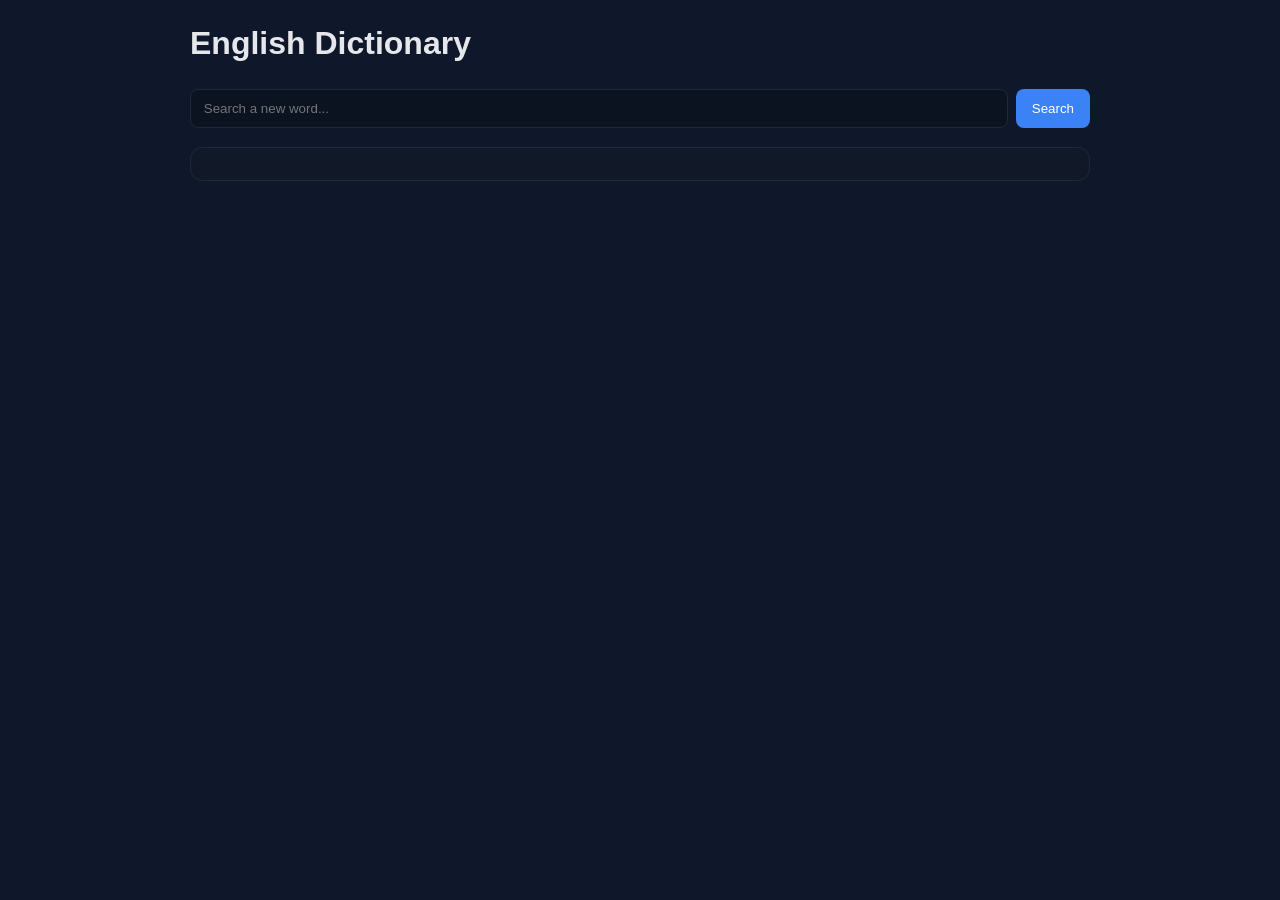
==== detail.html @ 3929f397 "Grundstruktur index.html und detail.html geschrieben und leicht designed mit css. Funktionierender S" ====
<!DOCTYPE html>
<html lang="en">

<head>
    <meta charset="UTF-8">
    <meta name="viewport" content="width=device-width, initial-scale=1.0">
    <title>Dictionary Details</title>
    <link rel="stylesheet" href="css/style.css">
</head>

<body>

    <header class="container">
        <h1>English Dictionary</h1>
        <form id="searchForm" class="search-form inline">
            <label for="wordInput" class="sr-only">Search a new word</label>
            <div class="search-row">
                <input id="wordInput" name="word" type="text" placeholder="Search a new word..." required>
                <button type="submit">Search</button>
            </div>
        </form>
    </header>

<!-- gleich Search form eigentlech wie ufder Home page -->

    <main class="container">
        <section id="status" class="card"></section>

        <section id="wordCard" class="card hidden">
            <div class="word-top">
                <div>
                    <h2 id="wordTitle"></h2>
                    <p id="phoneticText" class="phonetic"></p>
                </div>
                <div id="audioContainer"></div>
            </div>
        </section>

<!-- i dem Container isch z Wort, Phonetic und Audio Container, d class "card hidden" isch am afang da, wenn e Wort gsuucht wird, wird die class "hidden" entfernt und die Wortdetails werde ahzeigt, nur wes die details oh gitt, wird die section sichtbar. -->

        <section id="meaningsSection" class="card hidden">
            <h3>Definitions</h3>
            <div id="meaningsContainer"></div>
        </section>
        
<!-- hie si die verschidene Definitione und Bispiu. -->

        <section id="relationsSection" class="card hidden">
            <h3>Synonyms & Antonyms</h3>
            <p><strong>Synonyms:</strong> <span id="synonymsText">-</span></p>
            <p><strong>Antonyms:</strong> <span id="antonymsText">-</span></p>
        </section>
<!-- hie si no d Synonym und d Antonym -->

    </main>

    <script src="js/script.js" type="module"></script>

</body>
</html>
---- css/style.css ----
:root {
    --bg: #0f172a;
    --card: #111827;
    --text: #e5e7eb;
    --muted: #9ca3af;
    --accent: #3b82f6;
    --border: #1f2937;
}

* {
    box-sizing: border-box;
}

body {
    margin: 0;
    font-family: Arial, sans-serif;
    background: var(--bg);
    color: var(--text);
    line-height: 1.5;
}

.container {
    width: min(900px, 90%);
    margin: 1.2rem auto;
}

h1, h2, h3, h4 {
    margin-top: 0;
}

.card {
    background: var(--card);
    border: 1px solid var(--border);
    border-radius: 12px;
    padding: 1rem;
    margin-bottom: 1rem;
}

.search-form label {
    display: block;
    margin-bottom: 0.5rem;
    color: var(--muted);
}

.search-row {
    display: flex;
    gap: 0.5rem;
}

input[type="text"] {
    flex: 1;
    padding: 0.7rem 0.8rem;
    border-radius: 8px;
    border: 1px solid var(--border);
    background: #0b1220;
    color: var(--text);
}

button {
    padding: 0.7rem 1rem;
    border: none;
    border-radius: 8px;
    background: var(--accent);
    color: white;
    cursor: pointer;
}

button:hover {
    filter: brightness(1.1);
}

.word-top {
    display: flex;
    justify-content: space-between;
    align-items: center;
    gap: 1rem;
    flex-wrap: wrap;
}

.phonetic {
    color: var(--muted);
    margin: 0;
}

.part-block {
    margin-top: 1rem;
    padding-top: 0.8rem;
    border-top: 1px solid var(--border);
}

.part:first-child {
    margin-top: 0;
    padding-top: 0;
    border-top: none;
}

ol {
    margin: 0.5rem 0 0;
    padding-left: 1.2rem;
}

.example {
    color: var(--muted);
    margin-top: 0.25rem;
}

.hidden {
    display: none;
}

.sr-only {
    position: absolute;
    left: -9999px;
}

a {
    color: #93c5fd;
}
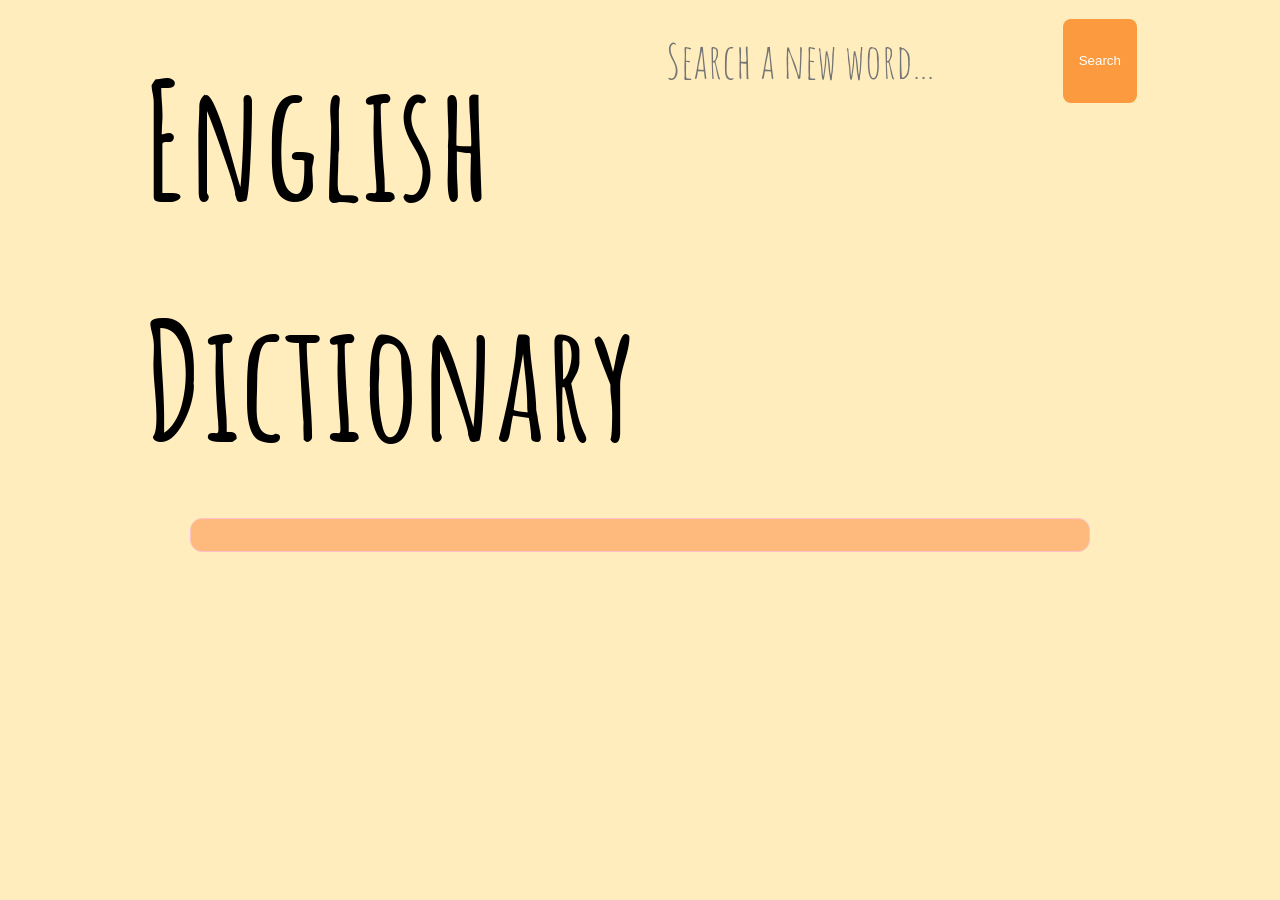
==== commit 97ab17cb: "Ersts Styling vor Homepage und ihfüege vo Bilder" ====
--- a/detail.html
+++ b/detail.html
@@ -5,7 +5,10 @@
     <meta charset="UTF-8">
     <meta name="viewport" content="width=device-width, initial-scale=1.0">
     <title>Dictionary Details</title>
-    <link rel="stylesheet" href="css/style.css">
+    <link rel="stylesheet" href="css/style.detail.css">
+    <link rel="preconnect" href="https://fonts.googleapis.com">
+    <link rel="preconnect" href="https://fonts.gstatic.com" crossorigin>
+    <link href="https://fonts.googleapis.com/css2?family=Amatic+SC:wght@400;700&display=swap" rel="stylesheet">
 </head>
 
 <body>
--- a/css/style.detail.css
+++ b/css/style.detail.css
@@ -0,0 +1,194 @@
+:root {
+    --bg: #FFEDBE;
+    --card: #FDBA7C;
+    --text: black  ;
+    --muted: black;
+    --accent: #FC9A3F;
+    --border: pink;
+}
+
+* {
+    box-sizing: border-box;
+}
+
+body {
+    margin: 0;
+    font-family: "Amatic SC";
+    background: var(--bg);
+    color: var(--text);
+    line-height: 1.5;
+}
+
+header{
+    width: min(900px, 90%);
+    margin: 1.2rem auto;
+    display: flex;
+    justify-content: center;
+    gap: 1rem;
+    font-size: 5rem;
+
+    h1 {
+        margin: 0;
+        align-self: center;
+    }
+}
+
+.logo {
+    width: 200px;
+    height: 200px;
+    object-fit: contain;
+}
+
+
+.logo:hover {
+    content: url("../img/cationary2.png");
+}
+
+.info-card {
+    display: flex;
+    align-items: center;
+    justify-content: center;
+    gap: 1rem;
+    flex-wrap: wrap;
+    font-size: 2rem;
+    text-align: center;
+
+    p{
+        margin-top: 5rem;
+    }
+}
+
+.CatGif {
+    width: 250px;
+    height: auto;
+    object-fit: contain;
+}
+.container {
+    width: min(900px, 90%);
+    margin: 1.2rem auto;
+}
+
+h1, h2, h3, h4 {
+    margin-top: 0;
+}
+
+.card {
+    background: var(--card);
+    border: 1px solid var(--border);
+    border-radius: 12px;
+    padding: 1rem;
+    margin-bottom: 1rem;
+}
+
+
+.search-card{
+    border: 50px solid transparent;
+    border-image-source: url("../img/search_bar.svg");
+    border-image-slice: 170;
+    border-image-repeat: stretch;
+}
+
+.search-form label {
+    display: block;
+    margin-bottom: 0.5rem;
+    color: var(--muted);
+}
+
+.search-row {
+    display: flex;
+    gap: 0.5rem;  
+}
+
+#wordInput {
+    font-size: 3rem;
+    font-family: "Amatic SC";
+}
+
+#wordInput:focus {
+    outline: none;
+    box-shadow: none;
+}
+
+input[type="text"] {
+    flex: 1;
+    padding: 0.7rem 0.8rem;
+    border: none;
+    background-color: var(--bg);
+    color: var(--text);
+}
+
+button {
+    padding: 0.7rem 1rem;
+    border: none;
+    border-radius: 8px;
+    background: var(--accent);
+    color: white;
+    cursor: pointer;
+}
+
+.search-button {
+    background: transparent;
+    border: none;
+    padding: 0;
+    cursor: pointer;
+}
+
+.search-button:hover img {
+    content: url("../img/paw_print2.png");
+}
+
+.search-button img {
+    width: auto;
+    height: 100px;
+    display: block;
+}
+
+.word-top {
+    display: flex;
+    justify-content: space-between;
+    align-items: center;
+    gap: 1rem;
+    flex-wrap: wrap;
+}
+
+.phonetic {
+    color: var(--muted);
+    margin: 0;
+}
+
+.part-block {
+    margin-top: 1rem;
+    padding-top: 0.8rem;
+    border-top: 1px solid var(--border);
+}
+
+.part:first-child {
+    margin-top: 0;
+    padding-top: 0;
+    border-top: none;
+}
+
+ol {
+    margin: 0.5rem 0 0;
+    padding-left: 1.2rem;
+}
+
+.example {
+    color: var(--muted);
+    margin-top: 0.25rem;
+}
+
+.hidden {
+    display: none;
+}
+
+.sr-only {
+    position: absolute;
+    left: -9999px;
+}
+
+a {
+    color: #93c5fd;
+}
+
+
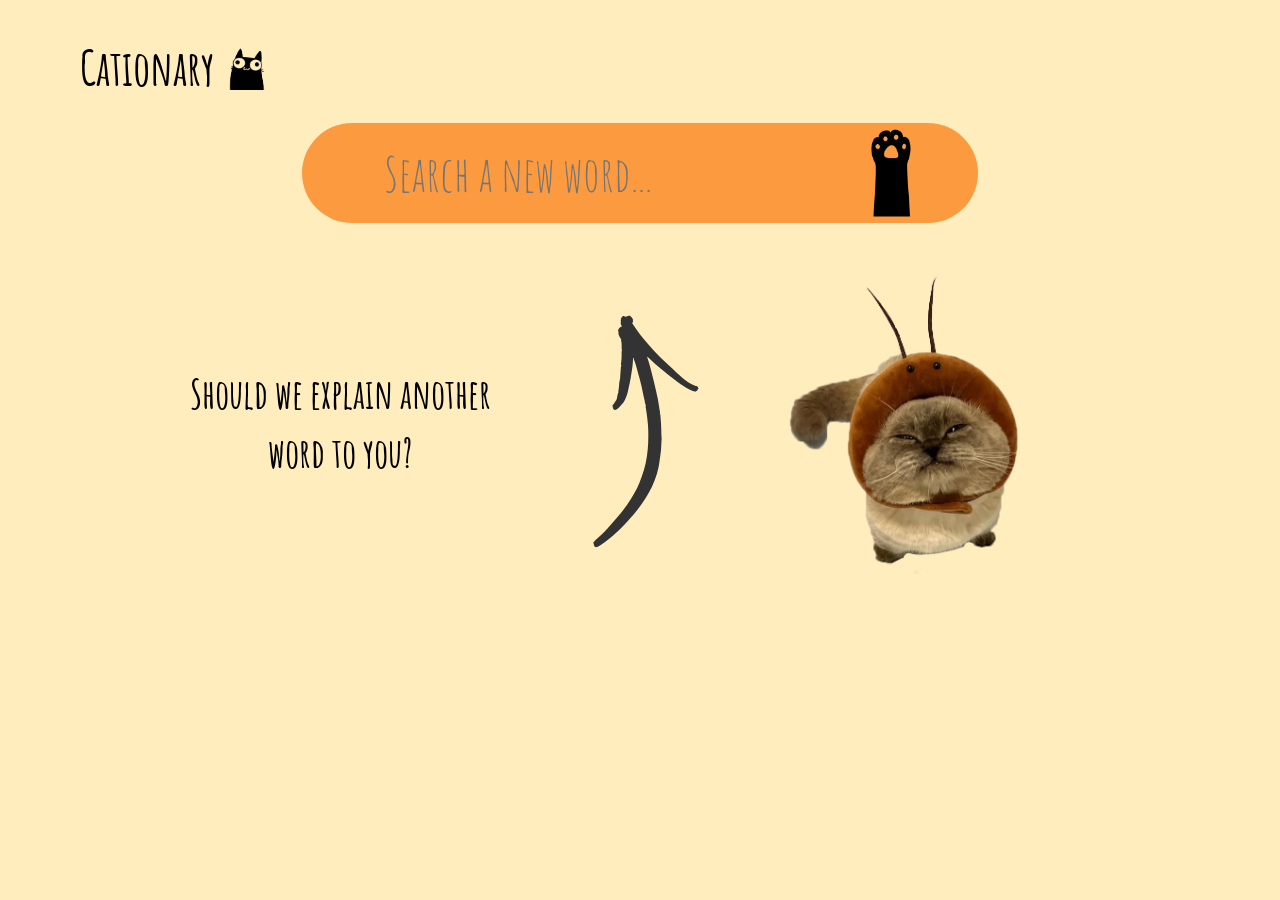
==== commit fa9aaddf: "Erstes Styling der Details seite, auch der Footer ist in place aber noch nicht ganz fertig, auch die" ====
--- a/detail.html
+++ b/detail.html
@@ -13,30 +13,40 @@
 
 <body>
 
-    <header class="container">
-        <h1>English Dictionary</h1>
-        <form id="searchForm" class="search-form inline">
-            <label for="wordInput" class="sr-only">Search a new word</label>
-            <div class="search-row">
-                <input id="wordInput" name="word" type="text" placeholder="Search a new word..." required>
-                <button type="submit">Search</button>
-            </div>
-        </form>
+    <header>
+
+        <a href="index.html" class="logo-link">
+            <h1>Cationary</h1>
+            <img src="img/Cationary.png" alt="Cationary logo" class="logo">
+        </a>
+
     </header>
 
 <!-- gleich Search form eigentlech wie ufder Home page -->
 
     <main class="container">
+
+        <form id="searchForm" class="search-form inline">
+            <label for="wordInput" class="sr-only">Search a new word</label>
+            <div class="search-row">
+                <input id="wordInput" name="word" type="text" placeholder="Search a new word..." required>
+                <button type="submit" class="search-button">
+                     <img src="img/paw_print.png" alt="Search">
+                </button>
+            </div>
+        </form>
+
         <section id="status" class="card"></section>
 
         <section id="wordCard" class="card hidden">
-            <div class="word-top">
-                <div>
-                    <h2 id="wordTitle"></h2>
-                    <p id="phoneticText" class="phonetic"></p>
+                <div class="word-top">
+                    <img src="img/cat1.png" alt="Silly Cat" class="silly_cat">
+                        <div class="bubble">
+                            <h2 id="wordTitle"> </h2>
+                            <div id="audioContainer"></div>
+                            <p id="phoneticText" class="phonetic"></p>
+                        </div>
                 </div>
-                <div id="audioContainer"></div>
-            </div>
         </section>
 
 <!-- i dem Container isch z Wort, Phonetic und Audio Container, d class "card hidden" isch am afang da, wenn e Wort gsuucht wird, wird die class "hidden" entfernt und die Wortdetails werde ahzeigt, nur wes die details oh gitt, wird die section sichtbar. -->
@@ -50,8 +60,8 @@
 
         <section id="relationsSection" class="card hidden">
             <h3>Synonyms & Antonyms</h3>
-            <p><strong>Synonyms:</strong> <span id="synonymsText">-</span></p>
-            <p><strong>Antonyms:</strong> <span id="antonymsText">-</span></p>
+            <p class="Synonym"><strong>Synonyms:</strong> <span id="synonymsText">-</span></p>
+            <p class="Antonym"><strong>Antonyms:</strong> <span id="antonymsText">-</span></p>
         </section>
 <!-- hie si no d Synonym und d Antonym -->
 
@@ -60,4 +70,14 @@
     <script src="js/script.js" type="module"></script>
 
 </body>
-</html>+
+<footer class="container">
+        <h5>Should we explain another <br> word to you?</h5>
+            <a href="index.html" class="logo-link">
+                <img src="img/pfeil.svg" alt="Pfeil" class="pfeil">
+            </a>
+        <img src="img/cat1.png" alt="Silly Cat" class="silly_cat" id="silly_cat2">
+
+</footer>
+</html>
+
--- a/css/style.detail.css
+++ b/css/style.detail.css
@@ -21,11 +21,11 @@
 
 header{
     width: min(900px, 90%);
-    margin: 1.2rem auto;
-    display: flex;
-    justify-content: center;
-    gap: 1rem;
-    font-size: 5rem;
+    display: flex;
+    justify-content: left;
+    font-size: 1.5rem;
+    margin-left: 5rem;
+    margin-top: 2rem;
 
     h1 {
         margin: 0;
@@ -33,15 +33,99 @@
     }
 }
 
+.card {
+    border: 1px solid var(--border);
+    border-radius: 12px;
+    padding: 1rem;
+    margin-bottom: 1rem;
+}
+
 .logo {
-    width: 200px;
-    height: 200px;
+    width: 50px;
+    height: 50px;
     object-fit: contain;
-}
-
+    align-self: center;
+}
 
 .logo:hover {
     content: url("../img/cationary2.png");
+}
+
+.search-form label {
+    display: block;
+    margin-bottom: 0.5rem;
+    color: var(--muted);
+}
+
+.search-row {
+    display: flex;
+    justify-content: center;
+    gap: 0.5rem;  
+    background-color: var(--accent);
+    border-radius: 100px;
+    margin-left: 7rem;
+    margin-right: 7rem;
+}
+
+#wordInput {
+    font-size: 3rem;
+    font-family: "Amatic SC";
+    max-width: 500px;
+    padding-left: 2rem;
+    background-color: transparent;
+}
+
+.search-row:hover {
+    background-color: var(--card);
+}
+
+#wordInput:focus {
+    outline: none;
+    box-shadow: none;
+}
+
+input[type="text"] {
+    flex: 1;
+    padding: 0.7rem 0.8rem;
+    border: none;
+    background-color: var(--bg);
+    color: var(--text);
+}
+
+.search-button {
+    background: transparent;
+    border: none;
+    padding: 0;
+    cursor: pointer;
+}
+
+.search-button:hover img {
+    content: url("../img/paw_print2.png");
+}
+
+.search-button img {
+    width: auto;
+    height: 100px;
+    display: block;
+}
+
+.search-button:hover img {
+    content: url("../img/paw_print2.png");
+}
+
+.search-button img {
+    width: auto;
+    height: 100px;
+    display: block;
+}
+
+.logo-link {
+    text-decoration: none;
+    color: inherit;
+    display: flex;
+    align-items: center;
+    gap: 0.5rem;
+    cursor: pointer;
 }
 
 .info-card {
@@ -58,108 +142,136 @@
     }
 }
 
-.CatGif {
-    width: 250px;
-    height: auto;
+.silly_cat {
+    width: 300px;
+    height: 300px;
     object-fit: contain;
-}
+    margin-top: 150px;
+}
+
+.word-top {
+    display: flex;
+    gap: 1rem;
+} 
+
+.bubble {
+    position: relative;
+    display: flex;
+    flex-direction: column;
+    justify-content: center;
+    align-items: center;
+    text-align: center;
+    background: var(--accent);
+    border-radius: 100px;
+    padding: 2rem 2.5rem;
+    margin: 2rem auto;
+    padding-left: 8rem;
+    padding-right: 8rem;
+    margin-bottom: 300px;
+    
+}
+
+
+
+/* triangular pointer on left side */
+.bubble::before {
+    content: "";
+    position: absolute;
+    left: -29px;
+    bottom: 10px;
+    border-top: 30px solid transparent;
+    border-bottom: 30px solid transparent;
+    border-right: 50px solid var(--accent);
+    rotate: -29deg;
+}
+
+.phonetic {
+    color: var(--muted);
+    margin: 0;
+    font-family: Arial, cursive;
+    font-size: 1rem;
+    padding: 0 0 0 0;
+}
+
+#wordTitle {
+    font-size: 2rem;
+    margin: 0;
+}
+
+#wordCard {
+    background-color: transparent;
+    border: none;
+}
+
+#status.card {
+    background-color: transparent;
+    border: none;
+}
+
+#audioContainer audio::-webkit-media-controls-enclosure {
+  background: transparent !important;
+  background-color: transparent !important;
+  box-shadow: none !important;
+}
+/* makes the background of the audio controls transparent */
+
 .container {
     width: min(900px, 90%);
     margin: 1.2rem auto;
 }
 
-h1, h2, h3, h4 {
+h1, h2{
     margin-top: 0;
 }
 
-.card {
-    background: var(--card);
-    border: 1px solid var(--border);
-    border-radius: 12px;
+h3 {
+    font-size: 3rem;
+    margin-top: 0;
+}
+
+h4 {
+    font-size: 2rem;
+    margin-top: 0;
+}
+
+p.definition-text, p.example, p {
+    font-size: 1.5rem;
+    padding-left: 2rem;
+}
+
+#meaningsSection {
+    background-color: transparent;
+    border: none;
+    margin-top: -5rem;
+    
+}
+
+.definition-grid {
+    display: flex;
+    flex-direction: column;
+    gap: 1rem;
+}
+
+.definition-card {
     padding: 1rem;
-    margin-bottom: 1rem;
-}
-
-
-.search-card{
-    border: 50px solid transparent;
-    border-image-source: url("../img/search_bar.svg");
-    border-image-slice: 170;
-    border-image-repeat: stretch;
-}
-
-.search-form label {
-    display: block;
-    margin-bottom: 0.5rem;
-    color: var(--muted);
-}
-
-.search-row {
-    display: flex;
-    gap: 0.5rem;  
-}
-
-#wordInput {
-    font-size: 3rem;
-    font-family: "Amatic SC";
-}
-
-#wordInput:focus {
-    outline: none;
-    box-shadow: none;
-}
-
-input[type="text"] {
-    flex: 1;
-    padding: 0.7rem 0.8rem;
-    border: none;
-    background-color: var(--bg);
-    color: var(--text);
-}
-
-button {
-    padding: 0.7rem 1rem;
-    border: none;
-    border-radius: 8px;
+    border-radius: 100px;
     background: var(--accent);
-    color: white;
-    cursor: pointer;
-}
-
-.search-button {
-    background: transparent;
-    border: none;
-    padding: 0;
-    cursor: pointer;
-}
-
-.search-button:hover img {
-    content: url("../img/paw_print2.png");
-}
-
-.search-button img {
-    width: auto;
-    height: 100px;
-    display: block;
-}
-
-.word-top {
-    display: flex;
-    justify-content: space-between;
-    align-items: center;
-    gap: 1rem;
-    flex-wrap: wrap;
-}
-
-.phonetic {
-    color: var(--muted);
-    margin: 0;
 }
 
 .part-block {
     margin-top: 1rem;
     padding-top: 0.8rem;
-    border-top: 1px solid var(--border);
+}
+
+#relationsSection.card {
+    background-color: transparent;
+    border: none;
+}
+
+.Synonym, .Antonym {
+    background-color: var(--accent);
+    padding: 1.5rem;
+    border-radius: 100px;
 }
 
 .part:first-child {
@@ -178,17 +290,43 @@
     margin-top: 0.25rem;
 }
 
-.hidden {
-    display: none;
-}
 
 .sr-only {
     position: absolute;
     left: -9999px;
+  
 }
 
 a {
     color: #93c5fd;
 }
 
-
+.hidden {
+    display: none;
+}
+
+.pfeil {
+    width: 200px;
+    height: auto;
+    margin-top: 1rem;
+    rotate: 220deg;
+    -webkit-transform: scaleX(-1);
+  transform: scaleX(-1);
+    
+}
+
+footer {
+    display: flex;
+    align-items: center;
+    gap: 2rem;
+    flex-wrap: wrap;
+    font-size: 1.5rem;
+    text-align: center;
+    font-size: 3rem;
+}
+
+#silly_cat2 {
+margin: 0 0 0 0;
+ -webkit-transform: scaleX(-1);
+transform: scaleX(-1);
+}
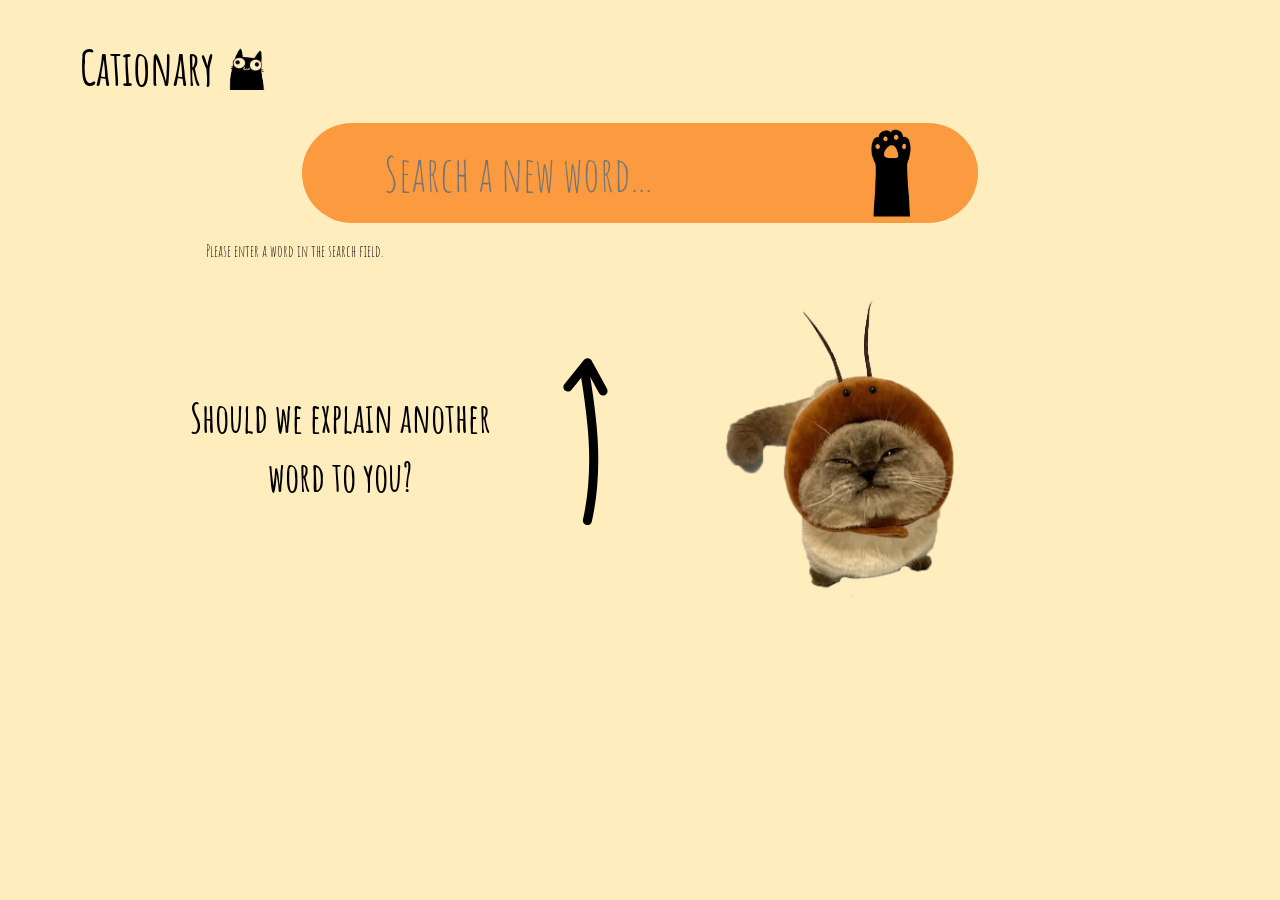
==== commit 82747ba7: "Animationen in detail page eingefügt Die Karten fliegen jetzt schön ins Bild herein, was das ganze e" ====
--- a/detail.html
+++ b/detail.html
@@ -5,6 +5,7 @@
     <meta charset="UTF-8">
     <meta name="viewport" content="width=device-width, initial-scale=1.0">
     <title>Dictionary Details</title>
+    <link rel="icon" type="image/png" href="img/favicon.png">
     <link rel="stylesheet" href="css/style.detail.css">
     <link rel="preconnect" href="https://fonts.googleapis.com">
     <link rel="preconnect" href="https://fonts.gstatic.com" crossorigin>
@@ -74,7 +75,10 @@
 <footer class="container">
         <h5>Should we explain another <br> word to you?</h5>
             <a href="index.html" class="logo-link">
-                <img src="img/pfeil.svg" alt="Pfeil" class="pfeil">
+                <svg class="pfeil" viewBox="0 0 220 120" role="img" aria-label="Arrow to home page" xmlns="http://www.w3.org/2000/svg">
+                    <path d="M8 112 C 66 95, 112 60, 150 30" fill="none" stroke="currentColor" stroke-width="10" stroke-linecap="round"/>
+                    <path d="M126 22 L 160 28 L 141 58" fill="none" stroke="currentColor" stroke-width="10" stroke-linecap="round" stroke-linejoin="round"/>
+                </svg>
             </a>
         <img src="img/cat1.png" alt="Silly Cat" class="silly_cat" id="silly_cat2">
 
--- a/css/style.detail.css
+++ b/css/style.detail.css
@@ -4,7 +4,6 @@
     --text: black  ;
     --muted: black;
     --accent: #FC9A3F;
-    --border: pink;
 }
 
 * {
@@ -128,7 +127,7 @@
     cursor: pointer;
 }
 
-.info-card {
+/* .info-card {
     display: flex;
     align-items: center;
     justify-content: center;
@@ -140,13 +139,14 @@
     p{
         margin-top: 5rem;
     }
-}
+} */
 
 .silly_cat {
     width: 300px;
     height: 300px;
     object-fit: contain;
     margin-top: 150px;
+    margin-bottom: 5rem;
 }
 
 .word-top {
@@ -227,14 +227,15 @@
 h3 {
     font-size: 3rem;
     margin-top: 0;
+    text-decoration: underline;
 }
 
 h4 {
-    font-size: 2rem;
+    font-size: 2.5rem;
     margin-top: 0;
 }
 
-p.definition-text, p.example, p {
+p.definition-text, p.example-text, p {
     font-size: 1.5rem;
     padding-left: 2rem;
 }
@@ -256,6 +257,35 @@
     padding: 1rem;
     border-radius: 100px;
     background: var(--accent);
+    opacity: 0;
+    transform: translateX(90px);
+    transition: opacity 0.6s ease, transform 0.6s ease;
+    will-change: transform, opacity;
+}
+
+.definition-card.in-view {
+    opacity: 1;
+    transform: translateX(0);
+}
+
+@media (prefers-reduced-motion: reduce) {
+    .definition-card,
+    .definition-card.in-view {
+        opacity: 1;
+        transform: none;
+        transition: none;
+    }
+}
+
+/* slide-in animation for definition cards */
+
+.definition-label {
+    padding-left: 0;
+    text-align: center;
+    font-weight: bold;
+    font-size: 1.6rem;
+    margin: 0 0 0.5rem 0;
+    width: 100%;
 }
 
 .part-block {
@@ -267,12 +297,43 @@
     background-color: transparent;
     border: none;
 }
+
 
 .Synonym, .Antonym {
     background-color: var(--accent);
     padding: 1.5rem;
     border-radius: 100px;
-}
+    opacity: 0;
+    transition: opacity 0.6s ease, transform 0.6s ease;
+    will-change: transform, opacity;
+}
+
+
+.Synonym {
+    transform: translateX(-90px);
+}
+
+.Antonym {
+    transform: translateX(90px);
+}
+
+.Synonym.in-view,
+.Antonym.in-view {
+    opacity: 1;
+    transform: translateX(0);
+}
+
+@media (prefers-reduced-motion: reduce) {
+    .Synonym,
+    .Antonym,
+    .Synonym.in-view,
+    .Antonym.in-view {
+        opacity: 1;
+        transform: none;
+        transition: none;
+    }
+}
+/* slide-in animation for synonym and antonym cards */
 
 .part:first-child {
     margin-top: 0;
@@ -285,9 +346,27 @@
     padding-left: 1.2rem;
 }
 
-.example {
+.example-text {
     color: var(--muted);
     margin-top: 0.25rem;
+}
+
+.example-label {
+    padding-left: 0;
+    text-align: center;
+    font-weight: bold;
+    font-size: 1.6rem;
+    margin: 0 0 0.5rem 0;
+    width: 100%;
+}
+
+
+.example-fallback {
+    padding-left: 0;
+    text-align: center;
+    font-size: 1.5rem;
+    margin: 0.25rem 0 0;
+    width: 100%;
 }
 
 
@@ -308,25 +387,46 @@
 .pfeil {
     width: 200px;
     height: auto;
-    margin-top: 1rem;
-    rotate: 220deg;
-    -webkit-transform: scaleX(-1);
-  transform: scaleX(-1);
-    
+    display: block;
+    color: var(--text);
+    transform-origin: center;
+    transform: rotate(-61deg);
+    transition: filter 0.25s ease;
+    margin-bottom: 4rem;
+
+}
+
+.logo-link:hover .pfeil {
+    animation: pfeil-wiggle 0.55s ease-in-out infinite alternate;
+    filter: drop-shadow(0 0 6px rgba(252, 154, 63, 0.55));
+}
+
+@keyframes pfeil-wiggle {
+    0% {
+        transform: rotate(-61deg) translateX(0) translateY(0);
+    }
+    100% {
+        transform: rotate(-61deg) translateX(8px) translateY(-3px);
+    }
 }
 
 footer {
     display: flex;
     align-items: center;
-    gap: 2rem;
+    gap: -10rem;
     flex-wrap: wrap;
     font-size: 1.5rem;
     text-align: center;
     font-size: 3rem;
+}
+
+footer > * {
+    margin: 0;
 }
 
 #silly_cat2 {
 margin: 0 0 0 0;
  -webkit-transform: scaleX(-1);
 transform: scaleX(-1);
+
 }
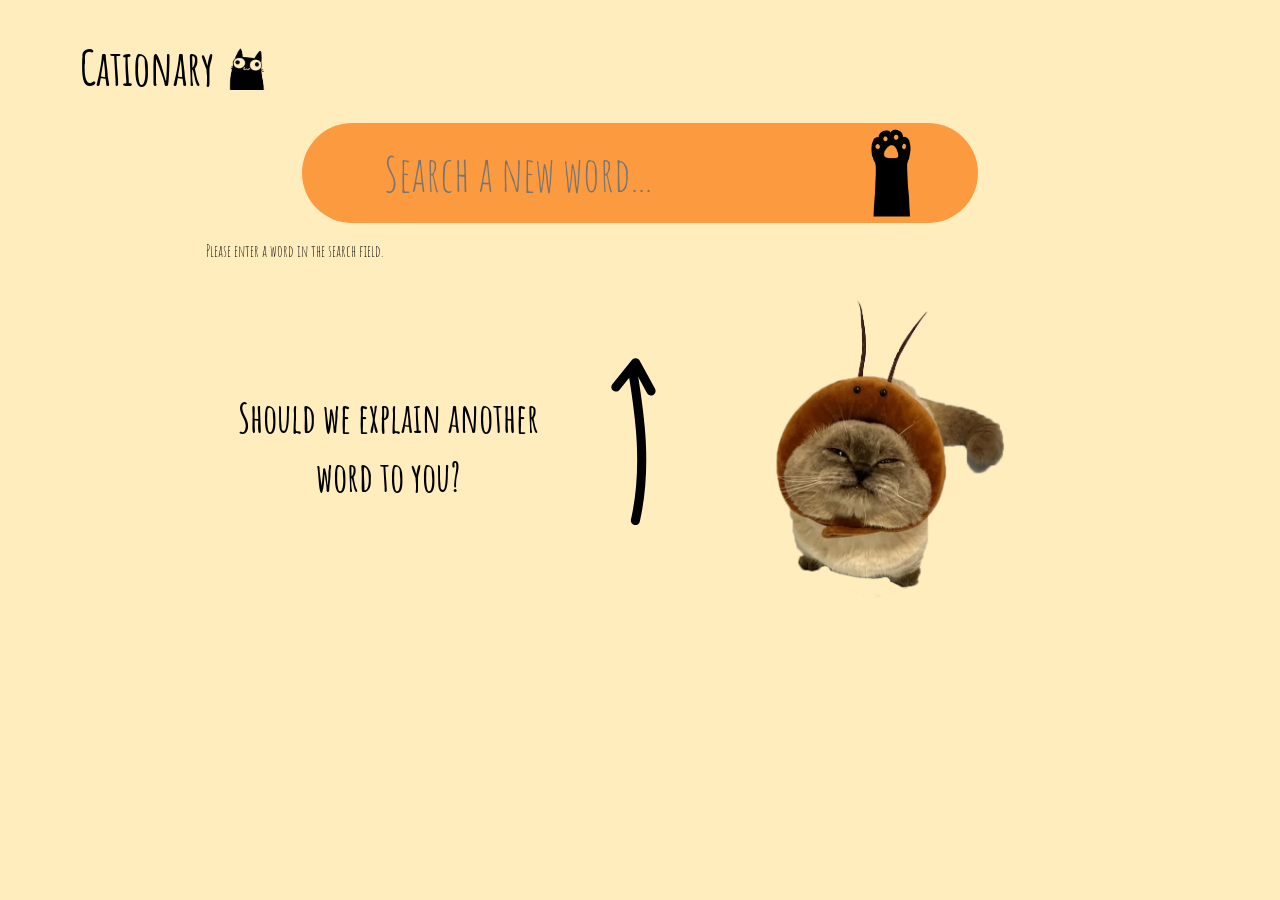
==== commit 1360b1cf: "Code validiert" ====
--- a/detail.html
+++ b/detail.html
@@ -68,11 +68,7 @@
 
     </main>
 
-    <script src="js/script.js" type="module"></script>
-
-</body>
-
-<footer class="container">
+    <footer class="container">
         <h5>Should we explain another <br> word to you?</h5>
             <a href="index.html" class="logo-link">
                 <svg class="pfeil" viewBox="0 0 220 120" role="img" aria-label="Arrow to home page" xmlns="http://www.w3.org/2000/svg">
@@ -81,7 +77,10 @@
                 </svg>
             </a>
         <img src="img/cat1.png" alt="Silly Cat" class="silly_cat" id="silly_cat2">
+    </footer>
 
-</footer>
+<script src="js/script.js" type="module"></script>
+
+</body>
 </html>
 
--- a/css/style.detail.css
+++ b/css/style.detail.css
@@ -1,7 +1,7 @@
 :root {
     --bg: #FFEDBE;
     --card: #FDBA7C;
-    --text: black  ;
+    --text: black;
     --muted: black;
     --accent: #FC9A3F;
 }
@@ -27,13 +27,12 @@
     margin-top: 2rem;
 
     h1 {
-        margin: 0;
+        margin: 0rem;
         align-self: center;
-    }
+    } 
 }
 
 .card {
-    border: 1px solid var(--border);
     border-radius: 12px;
     padding: 1rem;
     margin-bottom: 1rem;
@@ -108,16 +107,6 @@
     display: block;
 }
 
-.search-button:hover img {
-    content: url("../img/paw_print2.png");
-}
-
-.search-button img {
-    width: auto;
-    height: 100px;
-    display: block;
-}
-
 .logo-link {
     text-decoration: none;
     color: inherit;
@@ -126,20 +115,6 @@
     gap: 0.5rem;
     cursor: pointer;
 }
-
-/* .info-card {
-    display: flex;
-    align-items: center;
-    justify-content: center;
-    gap: 1rem;
-    flex-wrap: wrap;
-    font-size: 2rem;
-    text-align: center;
-
-    p{
-        margin-top: 5rem;
-    }
-} */
 
 .silly_cat {
     width: 300px;
@@ -147,6 +122,8 @@
     object-fit: contain;
     margin-top: 150px;
     margin-bottom: 5rem;
+    animation: cat-pop 0.8s cubic-bezier(0.2, 0.8, 0.2, 1) both;
+    transform-origin: center;
 }
 
 .word-top {
@@ -168,12 +145,43 @@
     padding-left: 8rem;
     padding-right: 8rem;
     margin-bottom: 300px;
-    
-}
-
-
-
-/* triangular pointer on left side */
+    animation: bubble-pop 0.65s cubic-bezier(0.2, 0.9, 0.2, 1) both;
+    transform-origin: center;
+}
+
+
+@keyframes bubble-pop {
+    0% {
+        opacity: 0;
+        transform: translateY(18px) scale(0.94);
+    }
+    70% {
+        opacity: 1;
+        transform: translateY(-3px) scale(1.01);
+    }
+    100% {
+        opacity: 1;
+        transform: translateY(0) scale(1);
+    }
+}
+
+
+@keyframes cat-pop {
+    0% {
+        opacity: 0;
+        transform: translateY(22px) scale(0.92) rotate(-2deg);
+    }
+    65% {
+        opacity: 1;
+        transform: translateY(-4px) scale(1.02) rotate(1deg);
+    }
+    100% {
+        opacity: 1;
+        transform: translateY(0) scale(1) rotate(0deg);
+    }
+}
+
+
 .bubble::before {
     content: "";
     position: absolute;
@@ -200,12 +208,11 @@
 
 #wordCard {
     background-color: transparent;
-    border: none;
+    
 }
 
 #status.card {
     background-color: transparent;
-    border: none;
 }
 
 #audioContainer audio::-webkit-media-controls-enclosure {
@@ -242,7 +249,6 @@
 
 #meaningsSection {
     background-color: transparent;
-    border: none;
     margin-top: -5rem;
     
 }
@@ -295,7 +301,7 @@
 
 #relationsSection.card {
     background-color: transparent;
-    border: none;
+   
 }
 
 
@@ -335,7 +341,7 @@
 }
 /* slide-in animation for synonym and antonym cards */
 
-.part:first-child {
+.part-block:first-child {
     margin-top: 0;
     padding-top: 0;
     border-top: none;
@@ -383,6 +389,7 @@
 .hidden {
     display: none;
 }
+
 
 .pfeil {
     width: 200px;
@@ -413,11 +420,15 @@
 footer {
     display: flex;
     align-items: center;
-    gap: -10rem;
+    gap: 0rem;
     flex-wrap: wrap;
     font-size: 1.5rem;
     text-align: center;
     font-size: 3rem;
+
+    h5{
+        margin-left: 3rem;
+    }
 }
 
 footer > * {
@@ -425,8 +436,253 @@
 }
 
 #silly_cat2 {
-margin: 0 0 0 0;
- -webkit-transform: scaleX(-1);
-transform: scaleX(-1);
-
-}+    margin: 0;
+    -webkit-transform: scaleX(-1);
+    transform: scaleX(-1);
+
+}
+
+.no-word-error {
+    display: flex;
+    align-items: center;
+    
+}
+.no-word-error img {
+    width: 500px;
+    max-width: 45%;
+    height: auto;
+    margin-left: 3rem;
+}
+.no-word-error .error-texts {
+    display: flex;
+    flex-direction: column;
+    align-items: flex-start;
+}
+.no-word-error .error-message {
+    font-size: 2.5rem;
+    margin: 0 0 0.4rem 0;
+}
+
+.no-word-error .error-sub {
+    margin: 0;
+    width: 100%;
+    text-align: center;
+}
+.no-word-error a { 
+    color: #93c5fd; 
+    display: inline-block;
+}
+
+@media (max-width: 965px) {
+    .bubble {
+        padding: 1.5rem 2rem;
+        padding-left: 5rem;
+        padding-right: 5rem;
+        margin-bottom: 200px;
+    }
+
+    .silly_cat {
+        width: 200px;
+        height: 200px;
+        margin-top: 100px;
+    }
+
+    #wordInput {
+        font-size: 2rem;
+       
+    }
+
+    .search-button img {
+        height: 80px;
+        padding-right: 1rem;
+    }
+
+    .pfeil {
+        width: 150px;
+        margin-top: 2rem;
+    } 
+
+    footer{
+        h5{font-size: 2rem;
+    }
+}
+}
+
+@media (max-width: 750px) {
+  
+    header {
+        font-size: 1rem;
+       justify-content: center;
+        margin-left: 0;
+        width: 100%;
+        
+    }
+
+    #wordInput {
+        font-size: 2rem;
+        padding-right: 0rem;
+    }
+
+      .search-button img {
+        height: 60px;
+    }
+
+    .search-row{
+        gap: 0rem;
+        padding-right: 1rem;
+        margin-top: 2rem;
+    }
+
+    .bubble {
+        padding-left: 1.5rem;
+        padding-right: 1.5rem;
+    }
+
+     #audioContainer {
+     transform: scale(0.65);
+    }
+
+    h1{
+        font-size: 2rem;
+    }
+
+   #wordTitle{
+    font-size: 1rem;
+   }
+
+   h3{
+    font-size: 2rem;
+   }
+
+   h4{
+    font-size: 1.5rem;
+   }
+
+   p.definition-text, p.example-text {
+    font-size: 1rem; 
+   }
+
+   .definition-label {
+    font-size: 1.25rem;
+   }
+
+   .example-label {
+    font-size: 1.25rem;
+   }
+   .phonetic {
+    font-size: 0.75rem;
+   }
+
+   .Synonym, .Antonym {
+    padding: 1rem;
+    font-size: 1.25rem;
+   }
+
+   footer.container {
+    justify-content: center;
+    h5{
+            font-size: 1.25rem;
+        }
+   }
+
+     .no-word-error img {
+    width: 350px;
+    max-width: 40%;
+   }
+
+     .no-word-error .error-message {
+        font-size: 1.5rem;
+    }
+
+}
+
+@media (max-width: 630px) {
+    
+    footer h5 {
+        flex: 0 0 100%;
+        margin-left: 0;
+        margin-bottom: 2rem;
+    }
+
+    footer .logo-link,
+    footer #silly_cat2 {
+        flex: 0 0 auto;
+    }
+
+    footer.container {
+        transform: none;
+    }
+
+      .search-form {
+        width: 100%;
+    }
+
+    .search-row {
+        margin-left: auto;
+        margin-right: auto;
+        width: min(100%, 24rem);
+        padding: 0.3rem 0.6rem;
+        gap: 0.2rem;
+        align-items: center;
+    }
+
+    #wordInput {
+        font-size: 1.3rem;
+        max-width: none;
+        min-width: 0;
+        padding-left: 0.9rem;
+    }
+
+    .search-button img {
+        height: 44px;
+    }
+
+     .word-top {
+        flex-direction: column-reverse;
+        align-items: center;
+    }
+
+    .silly_cat {
+        margin-top: 1rem;
+    }
+
+    .bubble {
+        margin-bottom: 1.5rem;
+    }
+
+    .bubble::before {
+        left: 50%;
+        bottom: -34px;
+        border-left: 24px solid transparent;
+        border-right: 24px solid transparent;
+        border-top: 38px solid var(--accent);
+        border-bottom: 0;
+        rotate: 0deg;
+        transform: translateX(-50%);
+    }
+
+    .no-word-error {
+        flex-direction: column;
+        align-items: center;
+        text-align: center;
+        gap: 1rem;
+    }
+
+    .no-word-error img {
+        width: min(100%, 260px);
+        max-width: 70%;
+        margin-left: 0;
+    }
+
+    .no-word-error .error-texts {
+        align-items: center;
+    }
+
+    .no-word-error .error-message {
+        font-size: 2rem;
+    }
+
+    .no-word-error .error-sub {
+        font-size: 1.4rem;
+    }
+}
